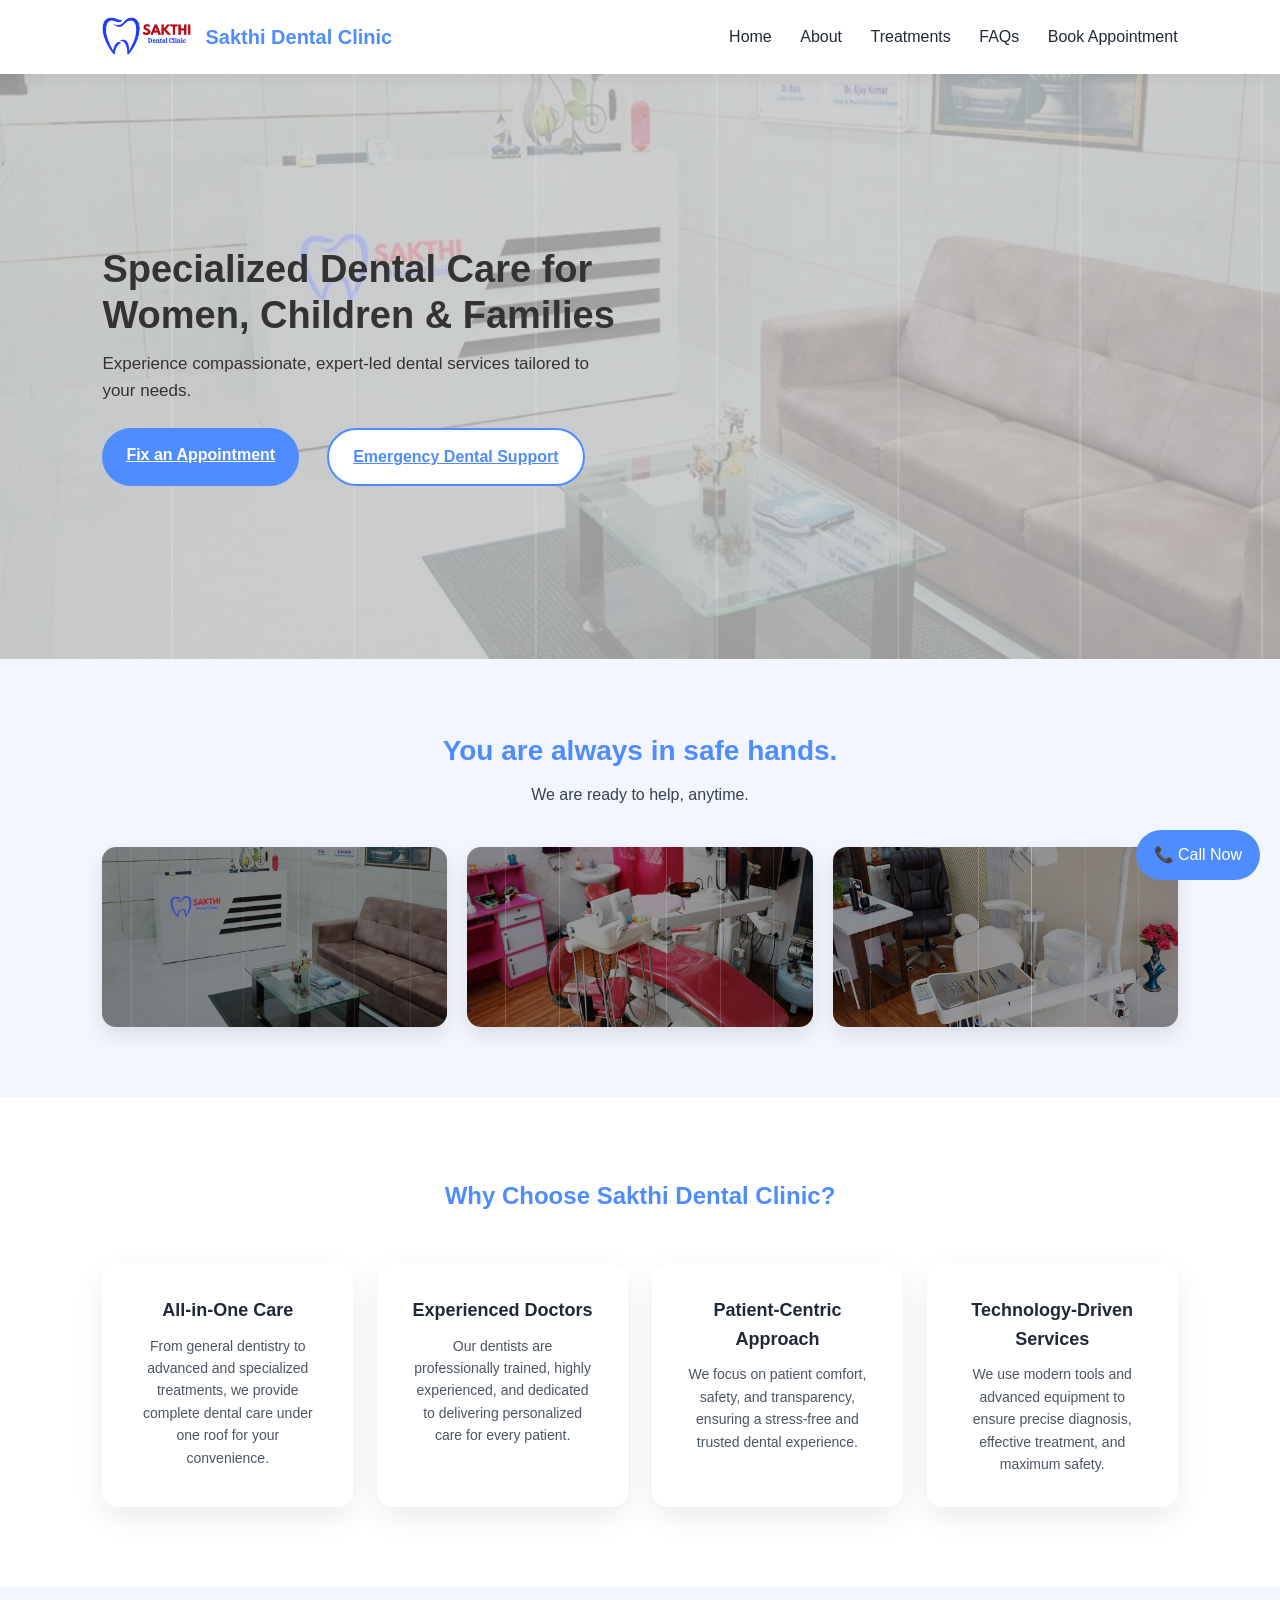
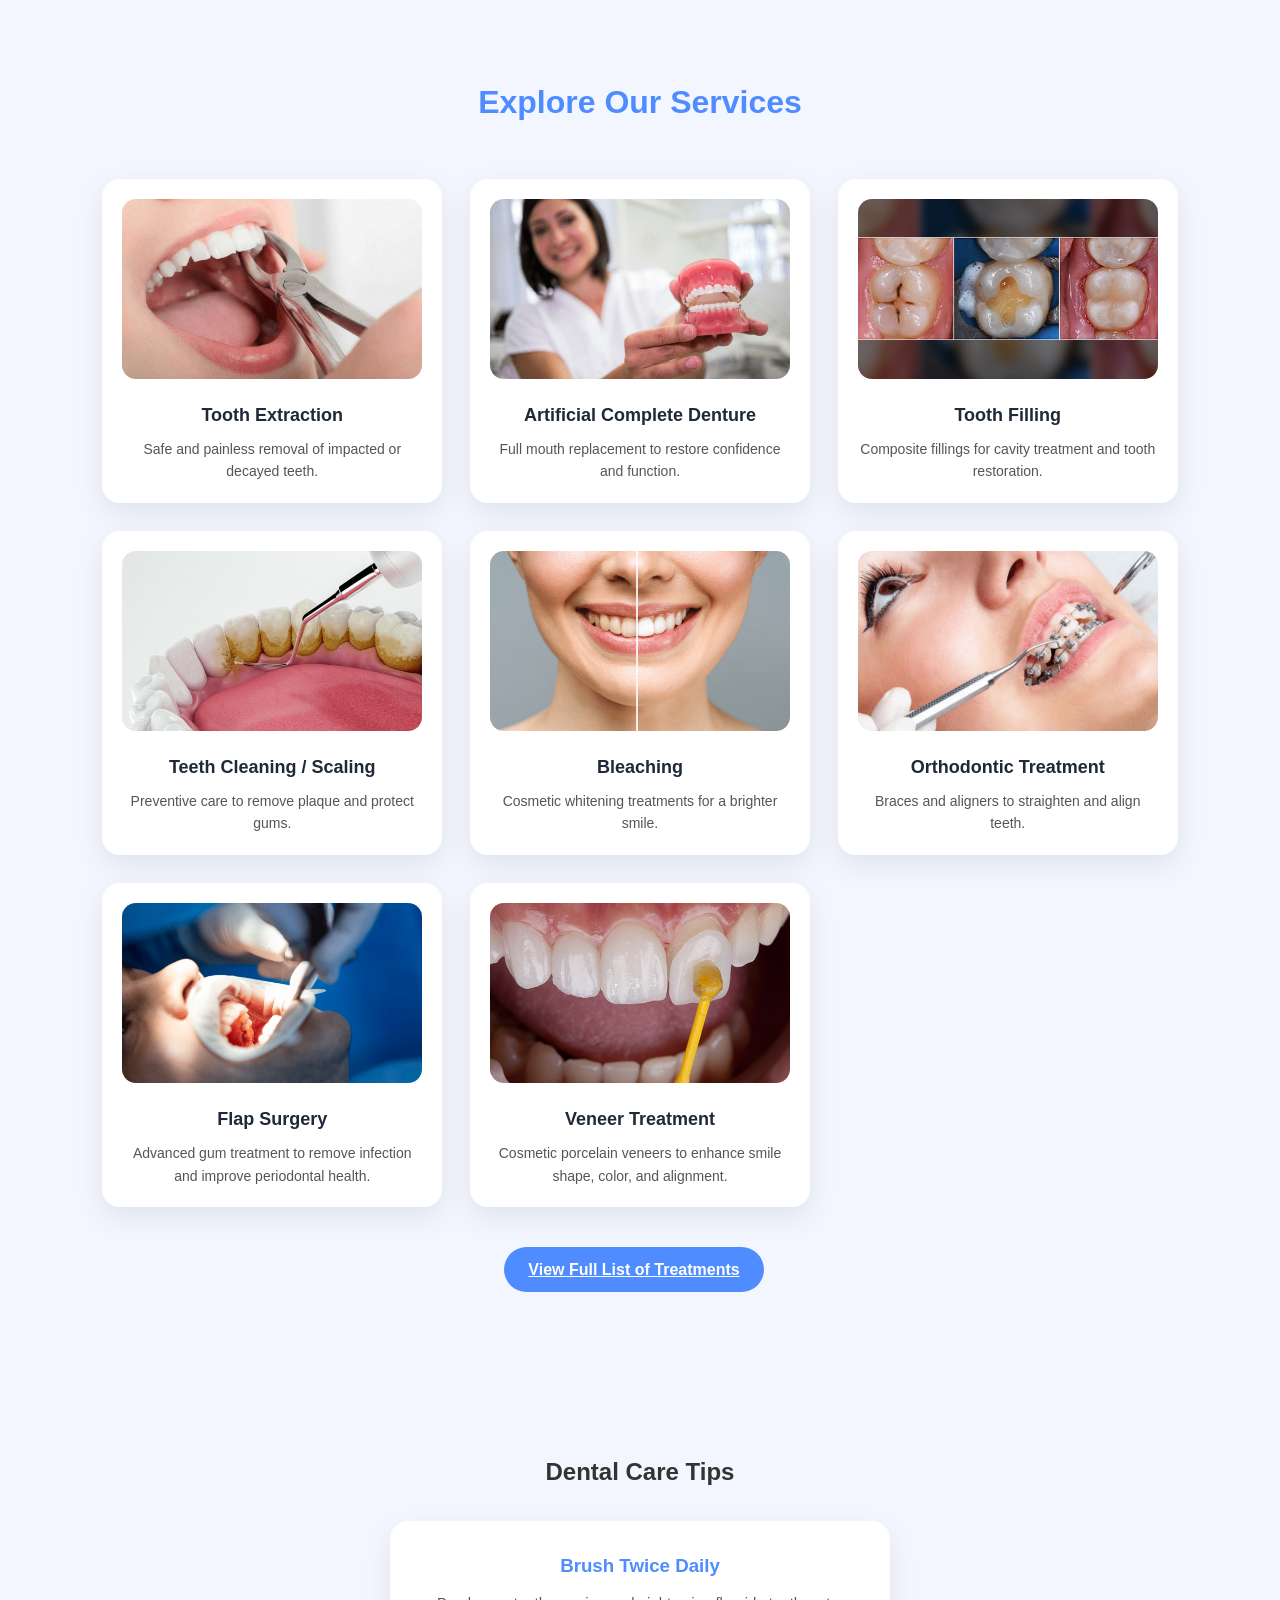
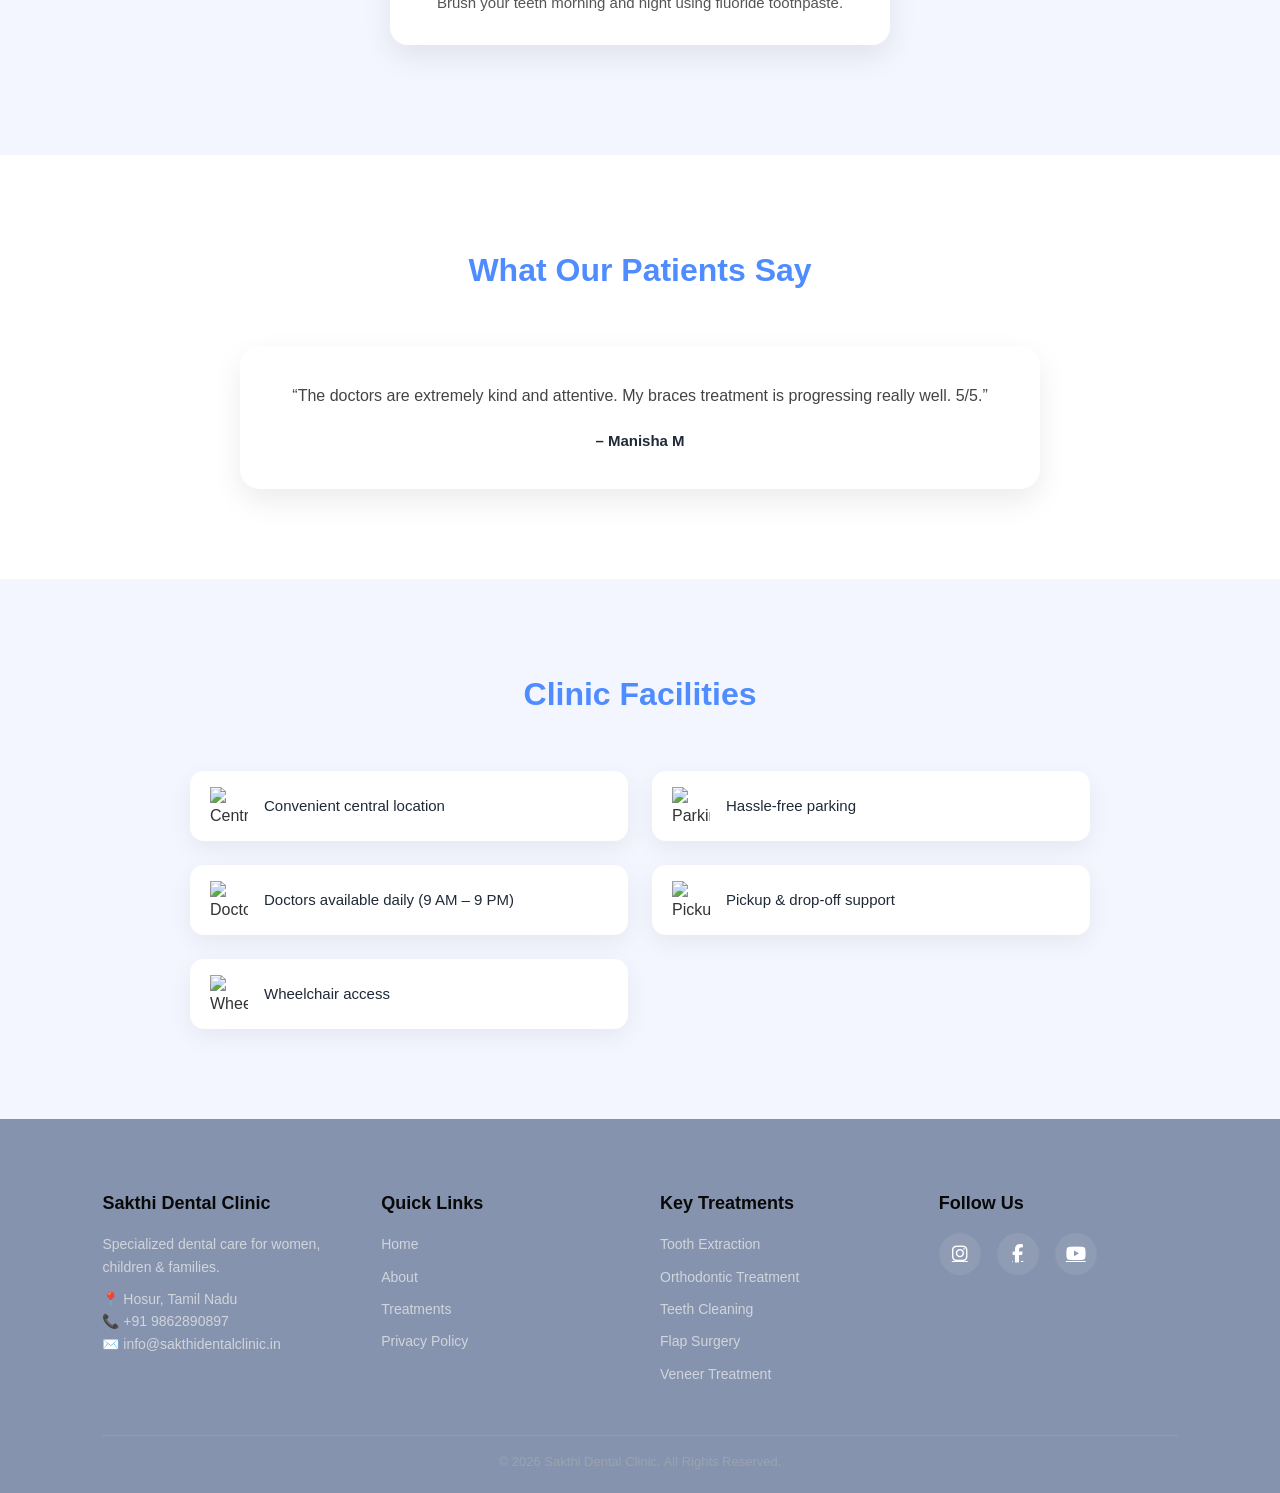
==== index.html @ 4124b7f7 "Initial commit" ====
<!DOCTYPE html>
<html lang="en">
<head>
  <meta charset="UTF-8">
  <title>Sakthi Dental Clinic | Hosur</title>
  <meta name="viewport" content="width=device-width, initial-scale=1.0">
  <link rel="stylesheet" href="css/style.css">
  <link
  rel="stylesheet"
  href="https://cdnjs.cloudflare.com/ajax/libs/font-awesome/6.5.1/css/all.min.css"
/>
</head>
<body>

  <header class="header">
<a href="index.html" class="logo">
<img src="clinic/logo.png" alt="Sakthi Dental Clinic Logo">
<span>Sakthi Dental Clinic</span>
</a>
<nav class="nav">
<a href="index.html">Home</a>
<a href="about.html">About</a>
<a href="treatments.html">Treatments</a>
<a href="faq.html">FAQs</a>
<a href="contact.html" class="nav-btn">Book Appointment</a>
</nav>
</header>

<!-- Hero Section -->
<section class="hero">
  <div class="hero-content">
    <h1>Specialized Dental Care for Women, Children & Families</h1>
    <p>Experience compassionate, expert-led dental services tailored to your needs.</p>
    <div class="hero-buttons">
  <!-- Fix Appointment -->
  <a href="contact.html" class="btn-primary">
    Fix an Appointment
  </a>

  <!-- Emergency Support -->
  <a href="tel:+919862890897" class="btn-secondary">
    Emergency Dental Support
  </a>
</div>
  </div>
</section>

<!-- Assurance Banner -->
<section class="assurance">
  <div class="assurance-content">
    <h2>You are always in safe hands.</h2>
    <p>We are ready to help, anytime.</p>
  </div>

  <div class="assurance-banners">
    <img src="hero/hero-bg.jpg" alt="A warm and welcoming first impression">
    <img src="clinic/clinic-1.jpg" alt="Advanced technology for safe and effective care">
    <img src="clinic/clinic-2.jpg" alt="Personalized care in a modern clinical environment">
  </div>
</section>

<!-- Why Choose Us -->
<section class="why-us">
  <h2>Why Choose Sakthi Dental Clinic?</h2>

  <div class="why-grid">

    <div class="card">
      <h3>All-in-One Care</h3>
      <p>
        From general dentistry to advanced and specialized treatments,
        we provide complete dental care under one roof for your convenience.
      </p>
    </div>

    <div class="card">
      <h3>Experienced Doctors</h3>
      <p>
        Our dentists are professionally trained, highly experienced,
        and dedicated to delivering personalized care for every patient.
      </p>
    </div>

    <div class="card">
      <h3>Patient-Centric Approach</h3>
      <p>
        We focus on patient comfort, safety, and transparency,
        ensuring a stress-free and trusted dental experience.
      </p>
    </div>

    <div class="card">
      <h3>Technology-Driven Services</h3>
      <p>
        We use modern tools and advanced equipment to ensure
        precise diagnosis, effective treatment, and maximum safety.
      </p>
    </div>

  </div>
</section>

<!-- Core Treatments -->
<section class="core-treatments">
  <h2 class="section-title">Explore Our Services</h2>

  <div class="treatment-grid">

    <div class="treatment-card">
      <img src="treatments/Teeth Extraction.png" alt="Tooth Extraction">
      <h4>Tooth Extraction</h4>
      <p>Safe and painless removal of impacted or decayed teeth.</p>
    </div>

    <div class="treatment-card">
      <img src="treatments/Artificial Complete Denture.png" alt="Artificial Complete Denture">
      <h4>Artificial Complete Denture</h4>
      <p>Full mouth replacement to restore confidence and function.</p>
    </div>

    <div class="treatment-card">
      <img src="treatments/Tooth-Filling.jpg" alt="Tooth Filling">
      <h4>Tooth Filling</h4>
      <p>Composite fillings for cavity treatment and tooth restoration.</p>
    </div>

    <div class="treatment-card">
      <img src="treatments/Teeth Cleaning.png" alt="Teeth Cleaning">
      <h4>Teeth Cleaning / Scaling</h4>
      <p>Preventive care to remove plaque and protect gums.</p>
    </div>

    <div class="treatment-card">
      <img src="treatments/Bleaching.png" alt="Bleaching">
      <h4>Bleaching</h4>
      <p>Cosmetic whitening treatments for a brighter smile.</p>
    </div>

    <div class="treatment-card">
      <img src="treatments/Orthodonic-Treatment.png" alt="Orthodontic Treatment">
      <h4>Orthodontic Treatment</h4>
      <p>Braces and aligners to straighten and align teeth.</p>
    </div>
<div class="treatment-card">
  <img src="treatments/Flap-surgery.png" alt="Flap Surgery">
  <h4>Flap Surgery</h4>
  <p>Advanced gum treatment to remove infection and improve periodontal health.</p>
</div>

<div class="treatment-card">
  <img src="treatments/Veneer Treatment.jpg" alt="Veneer Treatment">
  <h4>Veneer Treatment</h4>
  <p>Cosmetic porcelain veneers to enhance smile shape, color, and alignment.</p>
</div>
  </div>

  <div class="treatment-cta">
    <a href="treatments.html" class="btn-primary">
      View Full List of Treatments
    </a>
  </div>
</section>

    <section class="dental-tips">
  <h2>Dental Care Tips</h2>
  <div id="tips-container">
  </div>
</section>

<!-- Testimonials -->
<section class="testimonials">
  <h2 class="section-title">What Our Patients Say</h2>

  <div class="testimonial-slider">

    <div class="testimonial-card active">
      <p class="testimonial-text">
        “The doctors are extremely kind and attentive. My braces treatment is progressing
        really well. 5/5.”
      </p>
      <h4 class="testimonial-name">– Manisha M</h4>
    </div>

    <div class="testimonial-card">
      <p class="testimonial-text">
        “I got my teeth cleaned and whitened here, and the results were amazing.
        The staff is so humble and professional. I’ve recommended Sakthi Dental Clinic
        to my entire family.”
      </p>
      <h4 class="testimonial-name">– Mr. Arun Kumar</h4>
    </div>

    <div class="testimonial-card">
      <p class="testimonial-text">
        “Their attention to detail is outstanding. My daughter needed braces and the entire
        process from consultation to regular follow ups has been so smooth.
        Really grateful for their care.”
      </p>
      <h4 class="testimonial-name">– Mrs. Revathi S</h4>
    </div>

  </div>
</section>

    

<!-- Facilities -->
<section class="facilities">
  <h2 class="section-title">Clinic Facilities</h2>

  <div class="facilities-list">

    <div class="facility-item">
      <img src="icons/icon-city-center.png" alt="Central Location">
      <span>Convenient central location</span>
    </div>

    <div class="facility-item">
      <img src="icons/icon-parking.png" alt="Parking Facility">
      <span>Hassle-free parking</span>
    </div>

    <div class="facility-item">
      <img src="icons/icon-doctors.png" alt="Doctors Available">
      <span>Doctors available daily (9 AM – 9 PM)</span>
    </div>

    <div class="facility-item">
      <img src="icons/icon-pickup.png" alt="Pickup and Drop">
      <span>Pickup & drop-off support</span>
    </div>

    <div class="facility-item">
      <img src="icons/icon-wheel-chair.png" alt="Wheelchair Access">
      <span>Wheelchair access</span>
    </div>

  </div>
</section>



<a href="tel:9862890897" class="call-float">📞 Call Now</a>

<footer class="footer">
  <div class="footer-container">

    <!-- Clinic Info -->
    <div class="footer-box">
      <h3>Sakthi Dental Clinic</h3>
      <p>
        Specialized dental care for women, children & families.
      </p>
      <p class="footer-contact">
        📍 Hosur, Tamil Nadu<br>
        📞 +91 9862890897<br>
        ✉️ info@sakthidentalclinic.in
      </p>
    </div>

    <!-- Quick Links -->
    <div class="footer-box">
      <h3>Quick Links</h3>
      <ul class="footer-links">
        <li><a href="index.html">Home</a></li>
        <li><a href="about.html">About</a></li>
        <li><a href="treatments.html">Treatments</a></li>
        <li><a href="privacy.html">Privacy Policy</a></li>
      </ul>
    </div>

    <!-- Key Treatments -->
    <div class="footer-box">
      <h3>Key Treatments</h3>
      <ul class="footer-links">
        <li>Tooth Extraction</li>
        <li>Orthodontic Treatment</li>
        <li>Teeth Cleaning</li>
        <li>Flap Surgery</li>
        <li>Veneer Treatment</li>
      </ul>
    </div>

    <!-- Social Media -->
    <div class="footer-box">
  <h3>Follow Us</h3>
  <div class="social-icons">
    <a href="#" aria-label="Instagram">
      <i class="fab fa-instagram"></i>
    </a>
    <a href="#" aria-label="Facebook">
      <i class="fab fa-facebook-f"></i>
    </a>
    <a href="#" aria-label="YouTube">
      <i class="fab fa-youtube"></i>
    </a>
  </div>
</div>
    </div>

  <div class="footer-bottom">
    © 2026 Sakthi Dental Clinic. All Rights Reserved.
  </div>
</footer>
  <script src="js/main.js"></script>
</body>
</html>
---- css/style.css ----
/* ==================== */
/* RESET & BASE */
/* ==================== */
* {
  margin: 0;
  padding: 0;
  box-sizing: border-box;
}

html {
  scroll-behavior: smooth;
}

body {
  font-family: "Poppins", sans-serif;
  color: #333;
  background-color: #ffffff;
  line-height: 1.6;
}

/* ==================== */
/* VARIABLES */
/* ==================== */
:root {
  --primary: #4f8cff;
  --secondary: #f3f6ff;
  --accent: #ff8fab;
  --dark: #1f2937;
  --light: #ffffff;
}

/* ==================== */
/* HEADER */
/* ==================== */
.header {
  position: sticky;
  top: 0;
  background: var(--light);
  padding: 16px 8%;
  display: flex;
  justify-content: space-between;
  align-items: center;
  box-shadow: 0 4px 12px rgba(0,0,0,0.05);
  z-index: 1000;
}

/* Logo */
.logo {
  display: flex;
  align-items: center;
  gap: 10px;
  font-size: 20px;
  font-weight: 600;
  color: var(--primary);
  text-decoration: none;
}

.logo img {
  height: 42px;
  width: auto;
  object-fit: contain;
}

/* Navigation */
.nav a {
  margin-left: 24px;
  text-decoration: none;
  color: var(--dark);
  font-weight: 500;
  position: relative;
}

.nav a::after {
  content: "";
  position: absolute;
  left: 0;
  bottom: -6px;
  width: 0;
  height: 2px;
  background: var(--primary);
  transition: width 0.3s ease;
}

.nav a:hover::after {
  width: 100%;
}

/* ==================== */
/* HERO */
/* ==================== */
.hero {
  min-height: 65vh;
  display: flex;
  align-items: center;
  padding: 60px 8%;
  background:
    linear-gradient(
      rgba(255, 255, 255, 0.6),
      rgba(255, 255, 255, 0.6)
    ),
    url("../hero/hero-bg.jpg") center / cover no-repeat;
}
.hero-content {
  max-width: 520px;
}

.hero h1 {
  font-size: 38px;
  line-height: 1.2;
  margin-bottom: 12px;
}

.hero p {
  font-size: 17px;
  margin-bottom: 24px;
}
@media (max-width: 768px) {
  .hero {
    min-height: 55vh;
    padding: 40px 6%;
    background-position: center;
  }
}

/* ==================== */
/* BUTTONS */
/* ==================== */
.btn-primary,
.btn-secondary {
  padding: 14px 24px;
  border-radius: 30px;
  border: none;
  cursor: pointer;
  font-weight: 600;
  transition: transform 0.3s ease, box-shadow 0.3s ease;
}

.btn-primary {
  background: var(--primary);
  color: #fff;
  margin-right: 12px;
}

.btn-secondary {
  background: var(--light);
  color: var(--primary);
  border: 2px solid var(--primary);
}

.btn-primary:hover,
.btn-secondary:hover {
  transform: translateY(-4px);
  box-shadow: 0 12px 24px rgba(0,0,0,0.15);
}
/* ==================== */
/* ASSURANCE SECTION */
/* ==================== */
.assurance {
  padding: 70px 8%;
  background: var(--secondary);
}

.assurance-content {
  text-align: center;
  margin-bottom: 40px;
}

.assurance-content h2 {
  font-size: 28px;
  color: var(--primary);
  margin-bottom: 8px;
}

.assurance-content p {
  font-size: 16px;
  color: #374151;
}

/* Banner Images */
.assurance-banners {
  display: grid;
  grid-template-columns: repeat(3, 1fr);
  gap: 20px;
}

.assurance-banners img {
  width: 100%;
  height: 180px;              /* proper uniform size */
  object-fit: cover;
  border-radius: 14px;
  box-shadow: 0 8px 20px rgba(0,0,0,0.1);
  transition: transform 0.3s ease;
}

.assurance-banners img:hover {
  transform: translateY(-6px);
}
@media (max-width: 768px) {
  .assurance-banners {
    grid-template-columns: 1fr;
  }

  .assurance-banners img {
    height: 200px;
  }
}
/* Banner item wrapper */
.banner-item {
  position: relative;
}
/* ==================== */
/* WHY US */
/* ==================== */
.why-us {
  padding: 80px 8%;
}
.why-us h2 {
  text-align: center;
  margin-bottom: 48px;
  color: var(--primary); /* blue heading */
}

.why-grid {
  display: grid;
  grid-template-columns: repeat(auto-fit, minmax(220px, 1fr));
  gap: 24px;
}

.card {
  background: #fff;
  padding: 32px;
  border-radius: 16px;
  text-align: center;
  box-shadow: 0 10px 30px rgba(0,0,0,0.08);
  transition: transform 0.3s ease;
}

.card:hover {
  transform: translateY(-6px);
}

.card img {
  width: 60px;
  margin-bottom: 16px;
}
.card h3 {
  font-size: 18px;
  margin-bottom: 10px;
  color: #1f2937;
}

.card p {
  font-size: 14px;
  color: #4b5563;
  line-height: 1.6;
}

/* ==================== */
/* TREATMENTS */
/* ==================== */
.core-treatments {
  padding: 90px 8%;
  background: var(--secondary);
}

.core-treatments .section-title {
  text-align: center;
  font-size: 32px;
  color: var(--primary);
  margin-bottom: 50px;
}

/* Grid */
.treatment-grid {
  display: grid;
  grid-template-columns: repeat(auto-fit, minmax(260px, 1fr));
  gap: 28px;
  margin-bottom: 50px;
}

/* Card */
.treatment-card {
  background: #ffffff;
  padding: 22px;
  border-radius: 18px;
  text-align: center;
  box-shadow: 0 10px 30px rgba(0,0,0,0.08);
  transition: transform 0.4s ease, box-shadow 0.4s ease;
}
.treatment-card {
  opacity: 1 !important;
}
.treatment-card:hover {
  transform: translateY(-8px);
  box-shadow: 0 18px 40px rgba(79,140,255,0.2);
}

/* Image */
.treatment-card img {
  width: 100%;
  height: 170px;
  object-fit: cover;
  border-radius: 14px;
  margin-bottom: 16px;
  transition: transform 0.4s ease;
}

.treatment-card:hover img {
  transform: scale(1.05);
}

/* Title */
.treatment-card h4 {
  font-weight: 600;
  font-size: 18px;
  margin-bottom: 8px;
  color: var(--dark);
}

/* Description */
.treatment-card p {
  font-size: 14px;
  color: #555;
  line-height: 1.6;
}

/* CTA */
.treatment-cta {
  text-align: center;
}

/* Responsive */
@media (max-width: 768px) {
  .core-treatments {
    padding: 70px 6%;
  }

  .treatment-card img {
    height: 150px;
  }
}
/* ==================== */
/* TESTIMONIALS */
/* ==================== */
.testimonials {
  padding: 90px 8%;
  background: #ffffff;
  text-align: center;
}

.testimonials .section-title {
  font-size: 32px;
  color: var(--primary);
  margin-bottom: 50px;
}

.testimonial-slider {
  max-width: 800px;
  margin: auto;
  position: relative;
}

.testimonial-card {
  background: #ffffff;
  padding: 36px;
  border-radius: 20px;
  box-shadow: 0 12px 30px rgba(0,0,0,0.08);
  display: none;
  animation: fadeTestimonial 0.8s ease;
}

.testimonial-card.active {
  display: block;
}

.testimonial-text {
  font-size: 16px;
  line-height: 1.7;
  color: #444;
  margin-bottom: 20px;
}

.testimonial-name {
  font-size: 15px;
  font-weight: 600;
  color: var(--dark);
}

/* Animation */
@keyframes fadeTestimonial {
  from {
    opacity: 0;
    transform: translateY(20px);
  }
  to {
    opacity: 1;
    transform: translateY(0);
  }
}

/* Mobile */
@media (max-width: 768px) {
  .testimonial-card {
    padding: 28px;
  }

  .testimonial-text {
    font-size: 15px;
  }
}
/* ==================== */
/* FACILITIES */
/* ==================== */
.facilities {
  padding: 90px 8%;
  background: var(--secondary);
}

.facilities .section-title {
  text-align: center;
  font-size: 32px;
  color: var(--primary);
  margin-bottom: 50px;
}
/* ==================== */
/* FACILITIES – 2 COLUMN */
/* ==================== */
.facilities-list {
  max-width: 900px;
  margin: auto;
  display: grid;
  grid-template-columns: repeat(2, 1fr);
  gap: 24px;
}

.facility-item {
  display: flex;
  align-items: center;
  gap: 16px;
  background: #ffffff;
  padding: 16px 20px;
  border-radius: 14px;
  box-shadow: 0 8px 24px rgba(0,0,0,0.06);
  transition: transform 0.3s ease, box-shadow 0.3s ease;
}

.facility-item:hover {
  transform: translateY(-4px);
  box-shadow: 0 14px 30px rgba(79,140,255,0.18);
}

.facility-item img {
  width: 38px;
  height: 38px;
  object-fit: contain;
}

.facility-item span {
  font-size: 15px;
  color: var(--dark);
  font-weight: 500;
}

/* Responsive */
@media (max-width: 768px) {
  .facilities-list {
    grid-template-columns: 1fr;
  }
}

/* ==================== */
/* FOOTER */
/* ==================== */
/* ==================== */
/* FOOTER (LIGHTER) */
/* ==================== */
.footer {
  background: #8593ae; /* lighter than before, still premium */
  color: #ffffff;
  padding: 70px 8% 20px;
}

.footer-container {
  display: grid;
  grid-template-columns: repeat(auto-fit, minmax(220px, 1fr));
  gap: 40px;
}

.footer-box h3 {
  font-size: 18px;
  margin-bottom: 16px;
  color: #090909;
}

.footer-box p {
  font-size: 14px;
  line-height: 1.6;
  color: #d1d5db;
}

.footer-contact {
  margin-top: 10px;
}

.footer-links {
  list-style: none;
}

.footer-links li {
  margin-bottom: 10px;
  font-size: 14px;
  color: #d1d5db;
}

.footer-links a {
  text-decoration: none;
  color: #d1d5db;
  transition: color 0.3s ease;
}

.footer-links a:hover {
  color: var(--primary);
}

/* Social Icons */
.social-icons {
  display: flex;
  gap: 16px;
  margin-top: 10px;
}

.social-icons a {
  width: 42px;
  height: 42px;
  background: rgba(255,255,255,0.08);
  display: flex;
  align-items: center;
  justify-content: center;
  border-radius: 50%;
  color: #ffffff;
  font-size: 18px;
  transition: all 0.3s ease;
}

.social-icons a:hover {
  background: var(--primary);
  transform: translateY(-4px);
}

.footer-bottom {
  text-align: center;
  margin-top: 40px;
  border-top: 1px solid rgba(255,255,255,0.1);
  padding-top: 16px;
  font-size: 13px;
  color: #9ca3af;
}

/* Responsive */
@media (max-width: 768px) {
  .footer {
    padding: 60px 6% 20px;
  }
}

/* ==================== */
/* FLOATING CALL */
/* ==================== */
.call-float {
  position: fixed;
  bottom: 20px;
  right: 20px;
  background: var(--primary);
  color: #fff;
  padding: 12px 18px;
  border-radius: 30px;
  text-decoration: none;
}

/* ==================== */
/* RESPONSIVE */
/* ==================== */
@media (max-width: 768px) {
  .nav {
    display: none;
  }

  .hero {
    min-height: 55vh;
    padding: 40px 6%;
  }

  .hero h1 {
    font-size: 28px;
  }

  .logo span {
    font-size: 16px;
  }

  .logo img {
    height: 34px;
  }
}/* ========================= */
/* ABOUT PAGE */
/* ========================= */

.about-page {
  padding: 90px 8%;
  background: linear-gradient(180deg, #f5f9ff 0%, #ffffff 100%);
}

/* ---------- Back Button ---------- */
.about-page .back-btn-wrapper {
  margin-bottom: 30px;
}

.about-page .back-btn {
  display: inline-block;
  padding: 8px 20px;
  border-radius: 20px;
  border: 2px solid var(--primary);
  color: var(--primary);
  font-size: 14px;
  font-weight: 500;
  text-decoration: none;
  transition: all 0.3s ease;
}

.about-page .back-btn:hover {
  background: var(--primary);
  color: #fff;
}

/* ---------- Header ---------- */
.about-header {
  text-align: center;
  margin-bottom: 50px;
}

.about-header h1 {
  font-size: 38px;
  color: var(--dark);
  margin-bottom: 6px;
}

.about-header .subtitle {
  font-size: 18px;
  color: var(--primary);
  font-weight: 500;
}

/* ---------- Main Content ---------- */
.about-content {
  max-width: 900px;
  margin: auto;
  font-size: 16px;
  color: #374151;
}

.about-content p {
  margin-bottom: 18px;
  line-height: 1.8;
}

.about-content strong {
  color: var(--primary);
}

/* ========================= */
/* VISION & MISSION */
/* ========================= */

.vision-mission {
  margin: 70px auto;
  max-width: 1000px;
  display: grid;
  grid-template-columns: repeat(auto-fit, minmax(320px, 1fr));
  gap: 30px;
}

.vm-card {
  background: #ffffff;
  padding: 32px;
  border-radius: 18px;
  box-shadow: 0 12px 30px rgba(0,0,0,0.08);
  position: relative;
  overflow: hidden;
}

.vm-card::before {
  content: "";
  position: absolute;
  left: 0;
  top: 0;
  width: 6px;
  height: 100%;
  background: var(--primary);
}

.vm-card h2 {
  color: var(--primary);
  margin-bottom: 12px;
  font-size: 22px;
}

.vm-card p {
  font-size: 15px;
  color: #4b5563;
  line-height: 1.7;
}

/* ========================= */
/* TEAM SECTION */
/* ========================= */

.team-section {
  margin-top: 60px;
}

.team-section h2 {
  text-align: center;
  font-size: 30px;
  margin-bottom: 30px;
  color: var(--dark);
}

.doctor-list {
  max-width: 720px;
  margin: auto;
  list-style: none;
  padding: 0;
}

.doctor-list li {
  background: #ffffff;
  padding: 14px 22px;
  margin-bottom: 12px;
  border-radius: 14px;
  box-shadow: 0 6px 18px rgba(0,0,0,0.06);
  display: flex;
  align-items: center;
  gap: 12px;
  font-size: 15px;
  color: #374151;
}

.doctor-list li::before {
  content: "✔";
  color: var(--primary);
  font-weight: bold;
}

/* ========================= */
/* RESPONSIVE */
/* ========================= */

@media (max-width: 768px) {
  .about-page {
    padding: 60px 6%;
  }

  .about-header h1 {
    font-size: 28px;
  }

  .about-header .subtitle {
    font-size: 16px;
  }
}
/* ==================== */
/* TREATMENTS PAGE */
/* ==================== */

.treatments-page {
  padding: 80px 8%;
  background: var(--secondary);
}

.page-header {
  text-align: center;
  margin-bottom: 60px;
}

.page-header h1 {
  font-size: 36px;
  color: var(--dark);
}

.page-header p {
  font-size: 16px;
  color: #555;
  margin-top: 8px;
}

.treatments-grid {
  display: grid;
  grid-template-columns: repeat(auto-fit, minmax(280px, 1fr));
  gap: 30px;
}

.treatment-card {
  background: #fff;
  padding: 20px;
  border-radius: 18px;
  box-shadow: 0 10px 30px rgba(0,0,0,0.08);
  text-align: center;
  opacity: 0;
  transform: translateY(40px);
  transition: all 0.6s ease;
}

.treatment-card.show {
  opacity: 1;
  transform: translateY(0);
}

.treatment-card img {
  width: 100%;
  height: 180px;
  object-fit: cover;
  border-radius: 14px;
  margin-bottom: 15px;
}

.treatment-card h3 {
  font-size: 18px;
  margin-bottom: 8px;
  color: var(--dark);
}

.treatment-card p {
  font-size: 14px;
  color: #555;
  line-height: 1.6;
}

/* Back Button */
.back-btn {
  display: inline-block;
  margin: 50px auto 0;
  text-align: center;
  padding: 12px 26px;
  border-radius: 30px;
  background: var(--primary);
  color: #fff;
  text-decoration: none;
  font-weight: 600;
}

/* FAQ PAGE */
.faq-section {
  padding: 80px 8%;
  background: #f3f6ff;
}

.faq-section h1 {
  text-align: center;
  color: #1f2937;
  margin-bottom: 10px;
}

.faq-subtitle {
  text-align: center;
  color: #555;
  margin-bottom: 40px;
}

.faq-container {
  max-width: 900px;
  margin: auto;
}

.faq-item {
  background: #fff;
  border-radius: 12px;
  margin-bottom: 16px;
  box-shadow: 0 6px 20px rgba(0,0,0,0.08);
  overflow: hidden;
}

.faq-question {
  width: 100%;
  background: none;
  border: none;
  padding: 18px 22px;
  font-size: 16px;
  font-weight: 600;
  text-align: left;
  cursor: pointer;
  color: #1f2937;
  position: relative;
}

.faq-question::after {
  content: "+";
  position: absolute;
  right: 20px;
  font-size: 22px;
  color: #4f8cff;
}

.faq-question.active::after {
  content: "−";
}

.faq-answer {
  max-height: 0;
  overflow: hidden;
  transition: max-height 0.4s ease;
  padding: 0 22px;
}

.faq-answer p {
  padding: 10px 0 20px;
  color: #444;
  line-height: 1.6;
}

/* Back Button */
.page-nav {
  padding: 20px 8%;
}

.back-btn {
  text-decoration: none;
  color: #4f8cff;
  font-weight: 600;
}
/* CONTACT PAGE */
.contact-page {
  padding: 60px 8%;
  background: #f4f7fb;
}

.contact-page h1 {
  text-align: center;
  margin-bottom: 40px;
  color: #1e3a8a;
}

.contact-container {
  display: grid;
  grid-template-columns: 1fr 1fr;
  gap: 40px;
}

/* FORM */
.contact-form {
  background: #fff;
  padding: 30px;
  border-radius: 14px;
  box-shadow: 0 10px 30px rgba(0,0,0,0.08);
  display: flex;
  flex-direction: column;
  gap: 16px;
}

.contact-form input,
.contact-form textarea {
  padding: 12px;
  border-radius: 8px;
  border: 1px solid #ccc;
  font-size: 15px;
}

.contact-form textarea {
  min-height: 120px;
  resize: vertical;
}

.contact-form button {
  background: linear-gradient(135deg, #3b82f6, #ec4899);
  color: #fff;
  border: none;
  padding: 12px;
  border-radius: 30px;
  font-size: 16px;
  cursor: pointer;
}

.contact-form button:hover {
  opacity: 0.9;
}

.form-error {
  color: red;
  font-size: 14px;
}

/* CONTACT INFO */
.contact-info {
  background: #fff;
  padding: 30px;
  border-radius: 14px;
  box-shadow: 0 10px 30px rgba(0,0,0,0.08);
}

.contact-info h2 {
  margin-bottom: 20px;
  color: #1e3a8a;
}

.contact-info p {
  margin-bottom: 16px;
  font-size: 15px;
}

.contact-info i {
  color: #ec4899;
  margin-right: 10px;
}

/* RESPONSIVE */
@media (max-width: 768px) {
  .contact-container {
    grid-template-columns: 1fr;
  }
}



/* ==================== */
/* PRIVACY POLICY PAGE */
/* ==================== */

.privacy-page {
  padding: 80px 8%;
  max-width: 900px;
  margin: auto;
  color: #374151;
}

.privacy-page h1 {
  font-size: 36px;
  color: var(--dark);
  margin-bottom: 20px;
}

.privacy-page h2 {
  margin-top: 30px;
  margin-bottom: 10px;
  color: var(--primary);
  font-size: 22px;
}

.privacy-page p {
  font-size: 15px;
  line-height: 1.8;
  margin-bottom: 14px;
}

.privacy-page ul {
  margin-left: 20px;
  margin-bottom: 16px;
}

.privacy-page li {
  margin-bottom: 8px;
  font-size: 15px;
}

@media (max-width: 768px) {
  .privacy-page {
    padding: 60px 6%;
  }

  .privacy-page h1 {
    font-size: 28px;
  }
}

.hero-buttons {
  display: flex;
  gap: 16px;
  flex-wrap: wrap;
  margin-top: 20px;
}


.form-wrapper {
  background: #ffffff;
  padding: 30px;
  border-radius: 18px;
  box-shadow: 0 10px 30px rgba(0,0,0,0.08);
}

.form-title {
  text-align: center;
  margin-bottom: 20px;
  color: #4f8cff;
}

.google-form {
  width: 100%;
  height: 650px;
  border: none;
  border-radius: 10px;
}
/* Dental Tips Section */
.dental-tips {
  padding: 80px 8%;
  background: #f3f6ff;
  text-align: center;
}

.tip-card {
  background: #ffffff;
  padding: 30px;
  border-radius: 18px;
  box-shadow: 0 12px 30px rgba(0,0,0,0.08);
  max-width: 500px;
  margin: 30px auto;
  transition: transform 0.3s ease;
}

.tip-card:hover {
  transform: translateY(-5px);
}

.tip-card h3 {
  color: #4f8cff;
  margin-bottom: 10px;
}

.tip-card p {
  color: #555;
  font-size: 15px;
}
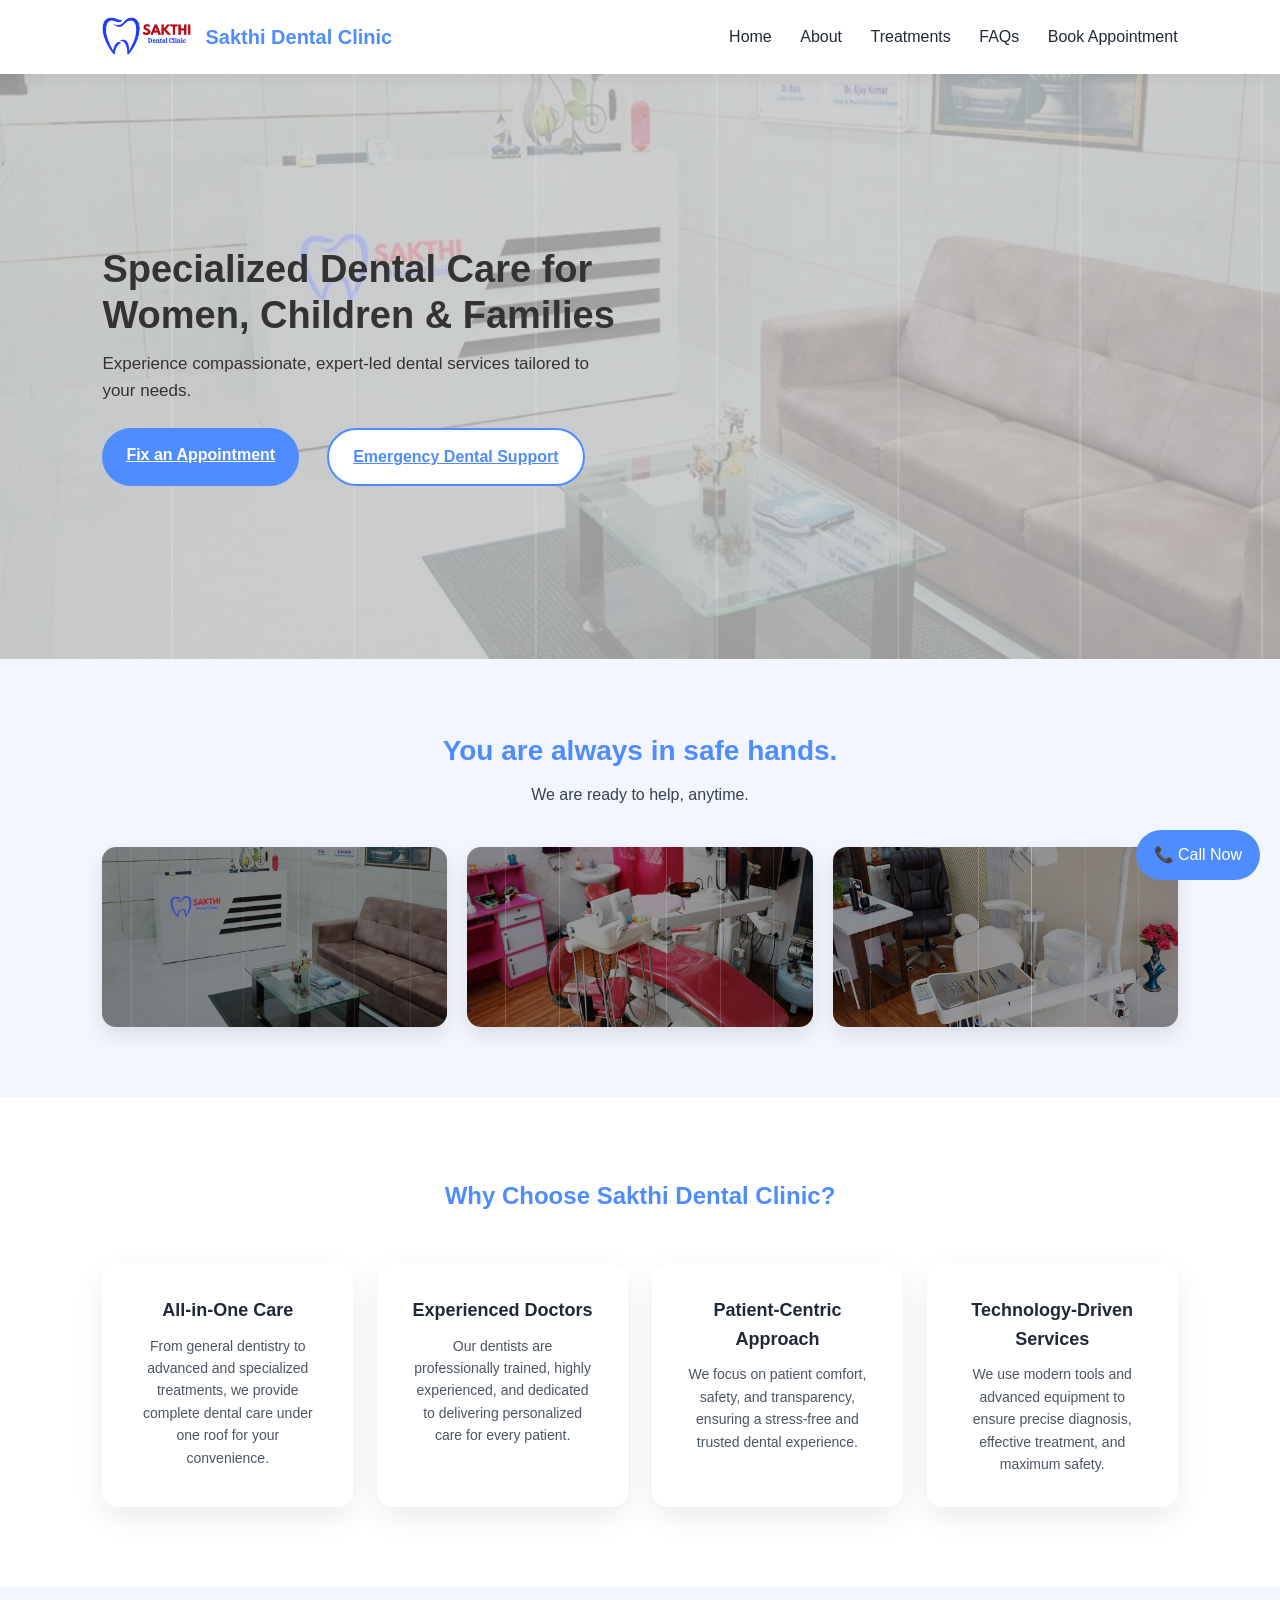
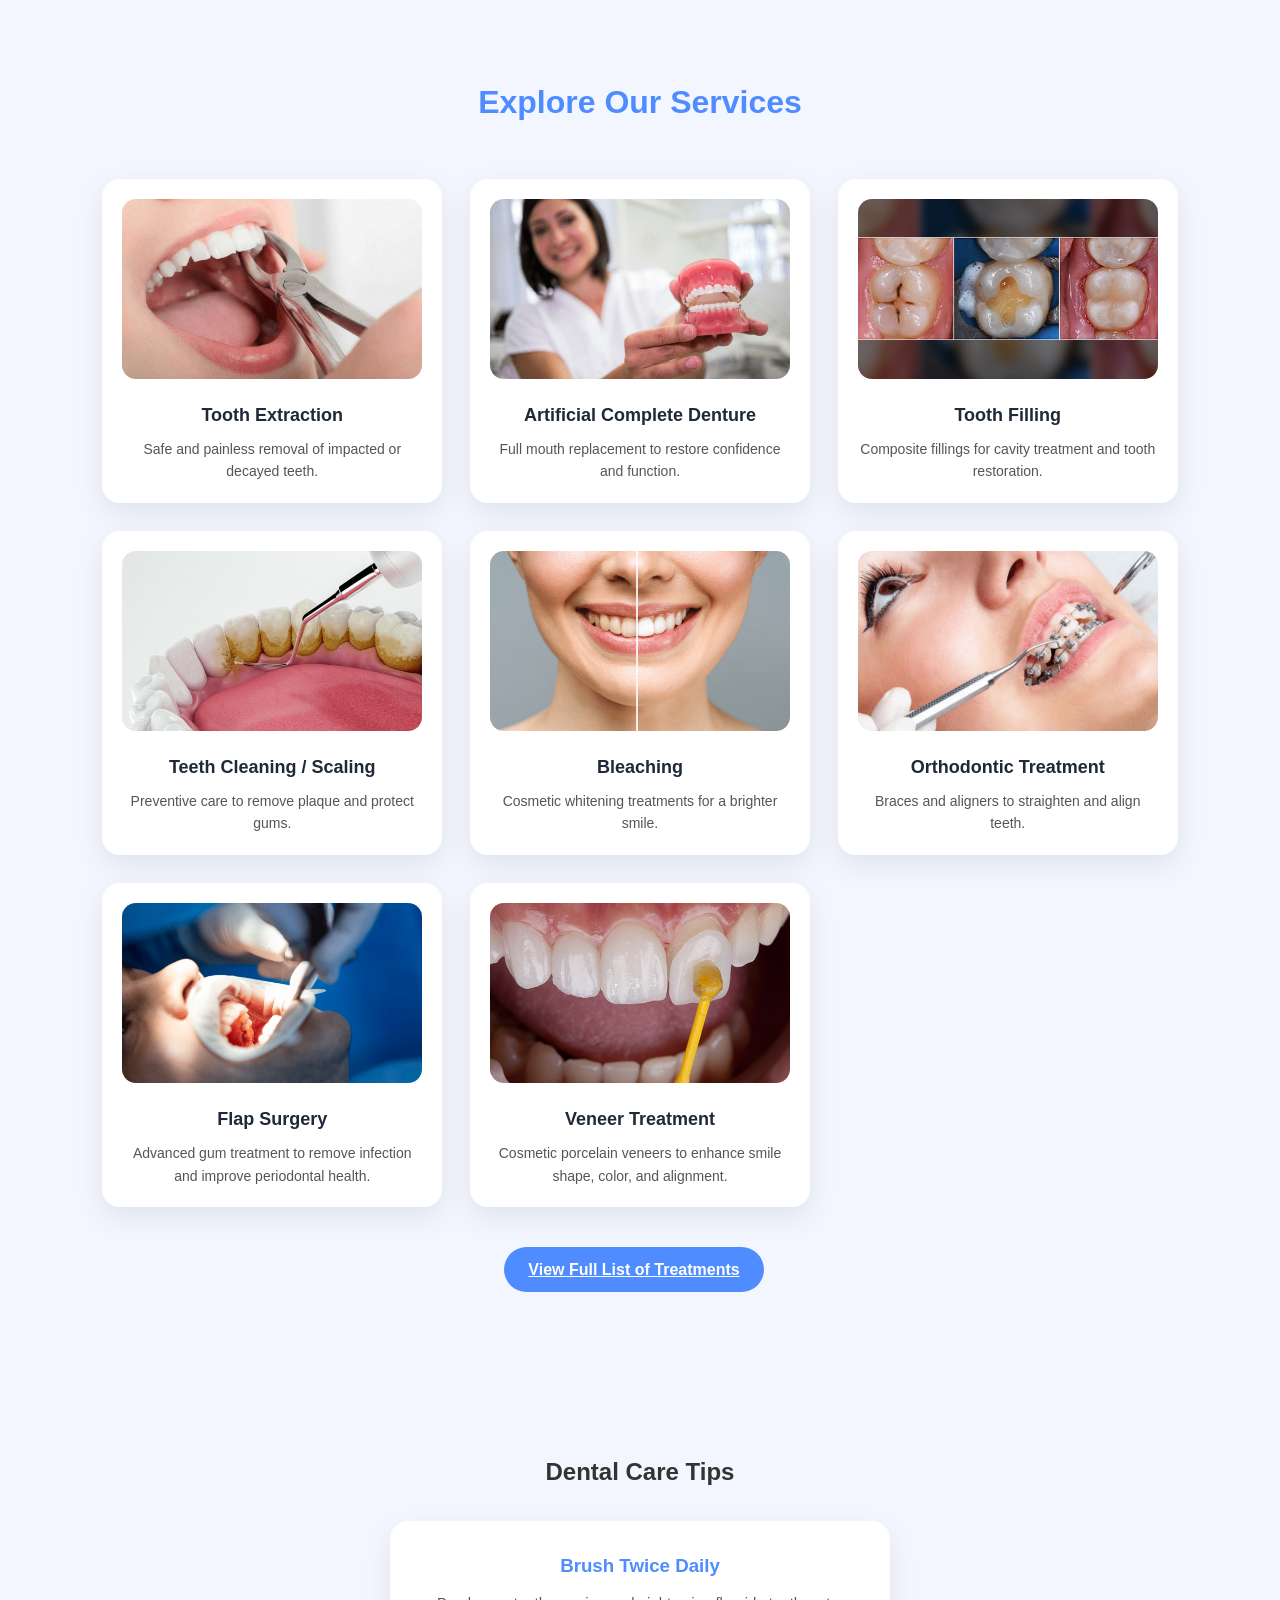
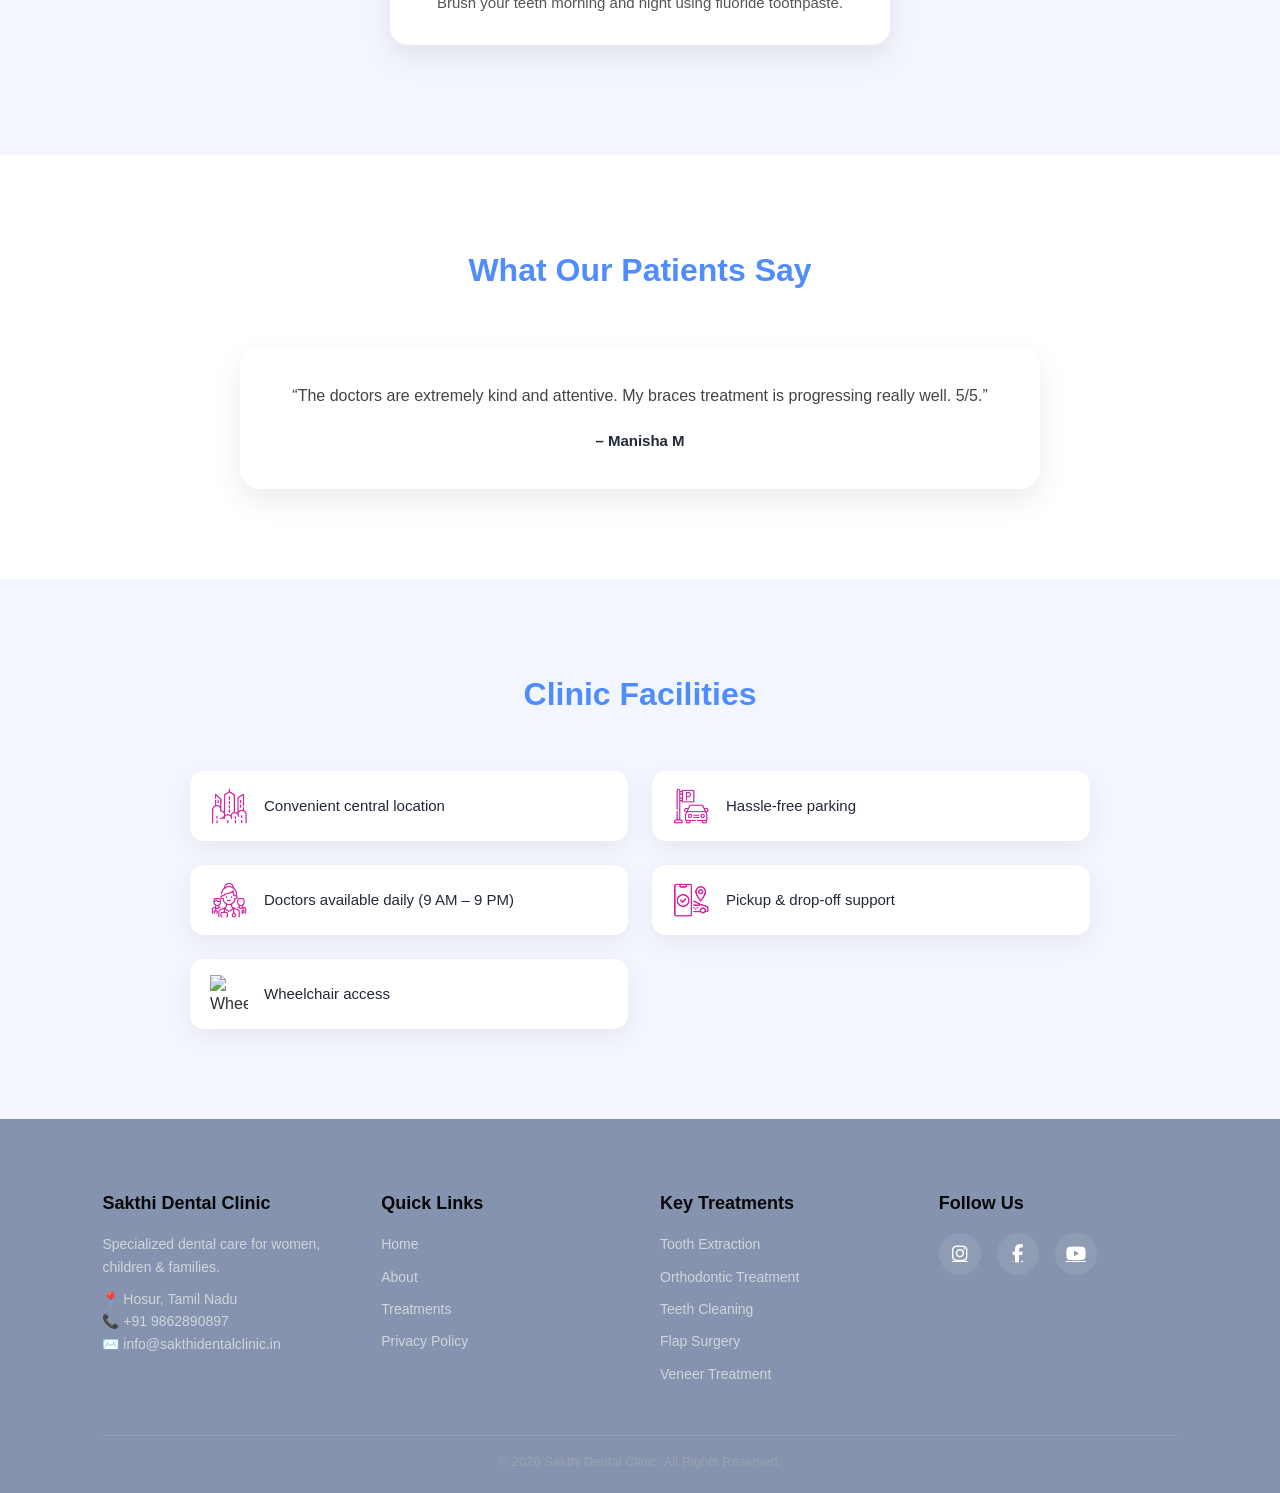
==== commit 112aea17: "Update index.html" ====
--- a/index.html
+++ b/index.html
@@ -211,27 +211,28 @@
   <div class="facilities-list">
 
     <div class="facility-item">
-      <img src="icons/icon-city-center.png" alt="Central Location">
+      <img src="icons/Icon-city-center.png" alt="Central Location">
       <span>Convenient central location</span>
     </div>
 
     <div class="facility-item">
-      <img src="icons/icon-parking.png" alt="Parking Facility">
+      <img src="icons/Icon-parking.png" alt="Parking Facility">
       <span>Hassle-free parking</span>
     </div>
 
     <div class="facility-item">
-      <img src="icons/icon-doctors.png" alt="Doctors Available">
+      <img src="icons/Icon-doctors.png" alt="Doctors Available">
       <span>Doctors available daily (9 AM – 9 PM)</span>
     </div>
 
     <div class="facility-item">
-      <img src="icons/icon-pickup.png" alt="Pickup and Drop">
+      <img src="icons/Icon-pickup.png" alt="Pickup and Drop">
       <span>Pickup & drop-off support</span>
     </div>
 
     <div class="facility-item">
-      <img src="icons/icon-wheel-chair.png" alt="Wheelchair Access">
+      <img src="I
+        cons/icon-wheel-chair.png" alt="Wheelchair Access">
       <span>Wheelchair access</span>
     </div>
 
@@ -304,4 +305,4 @@
 </footer>
   <script src="js/main.js"></script>
 </body>
-</html>+</html>
--- a/css/style.css
+++ b/css/style.css
@@ -924,7 +924,7 @@
 
 .back-btn {
   text-decoration: none;
-  color: #4f8cff;
+  color:#fcfcfc;
   font-weight: 600;
 }
 /* CONTACT PAGE */
@@ -1126,4 +1126,4 @@
 .tip-card p {
   color: #555;
   font-size: 15px;
-}+}
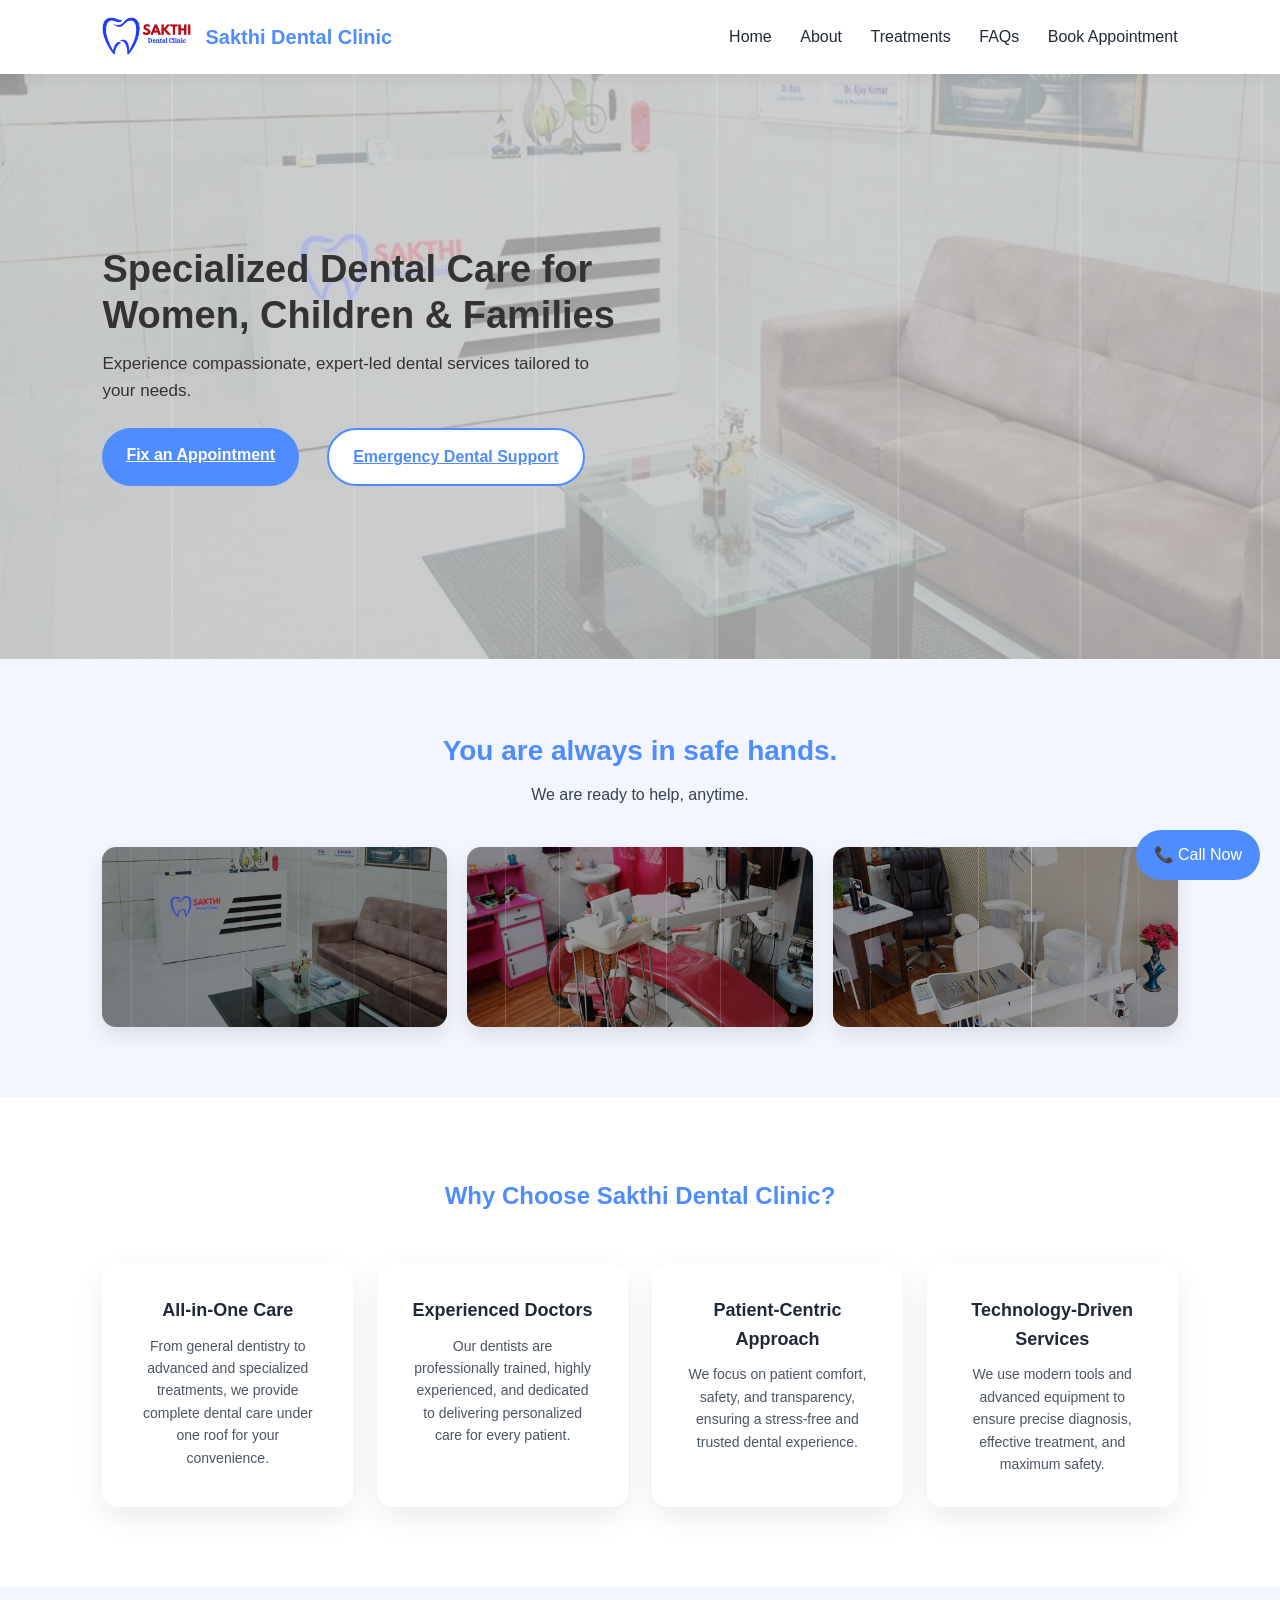
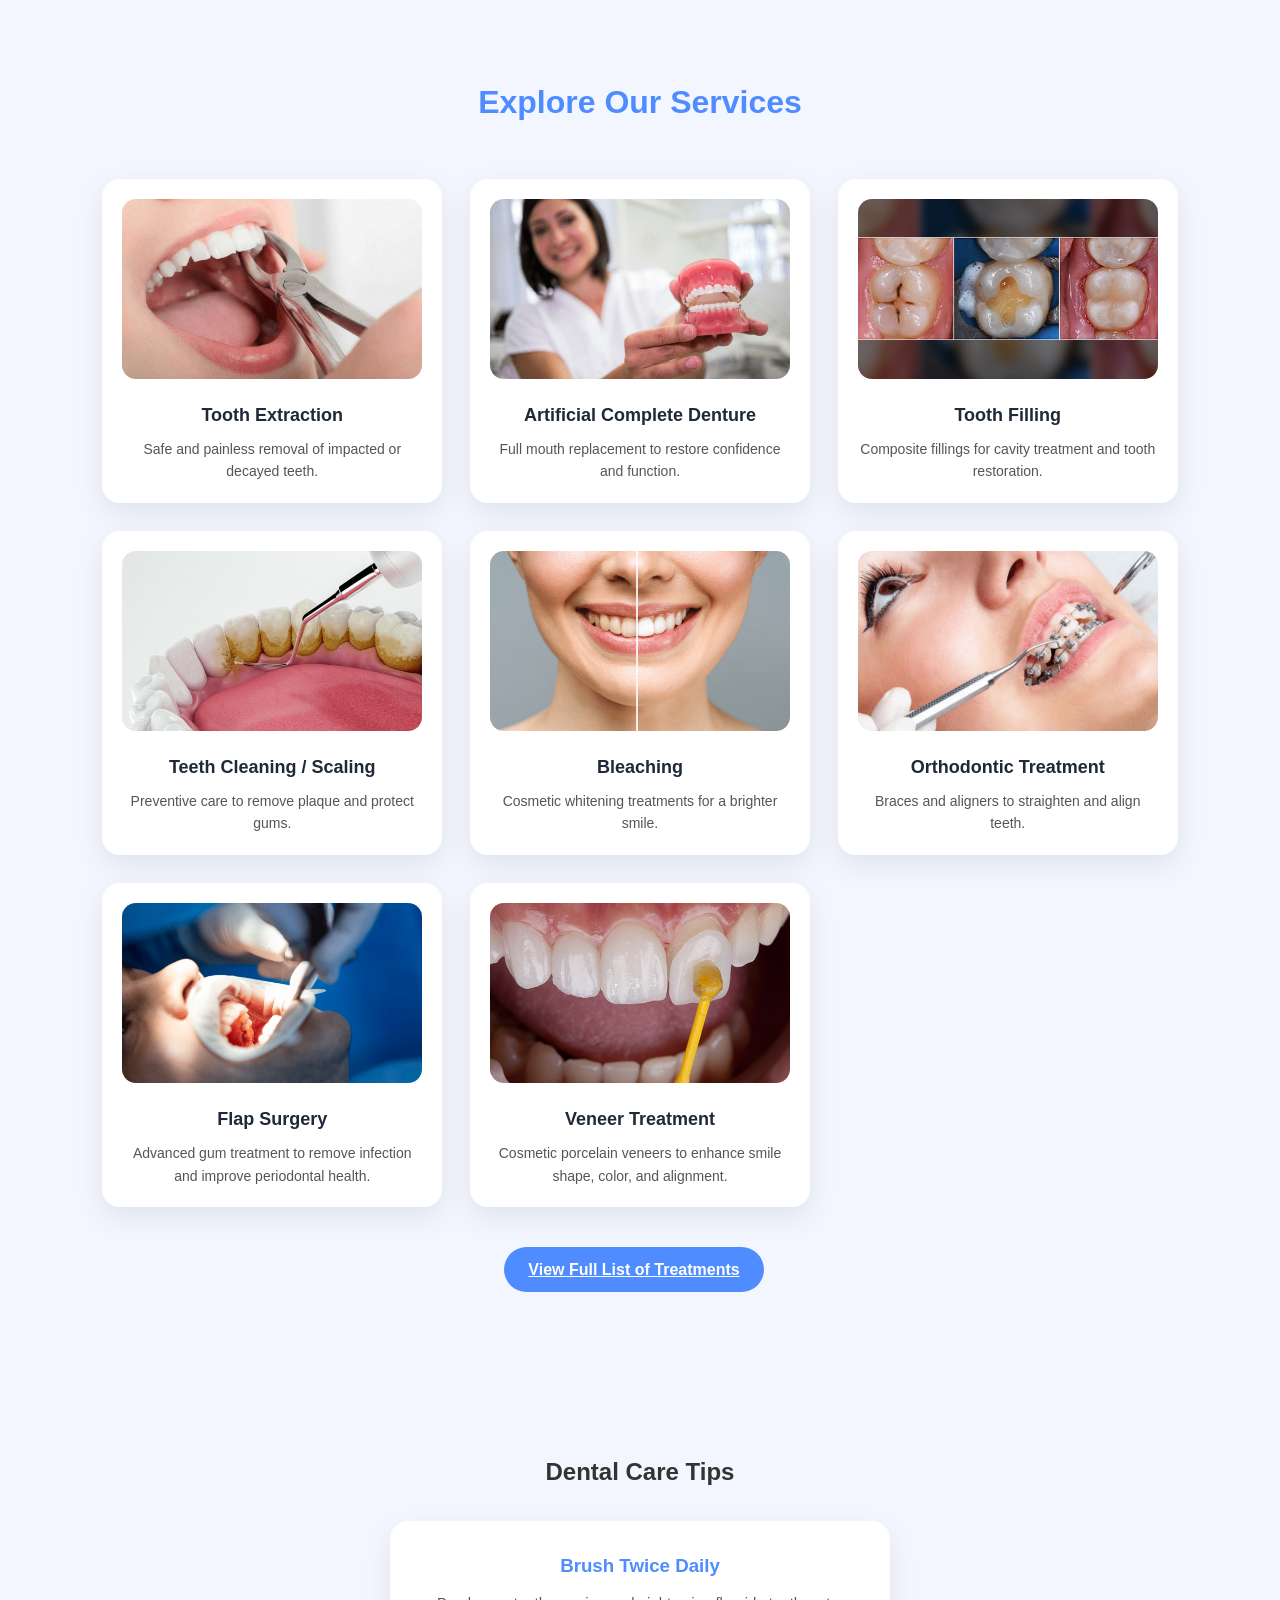
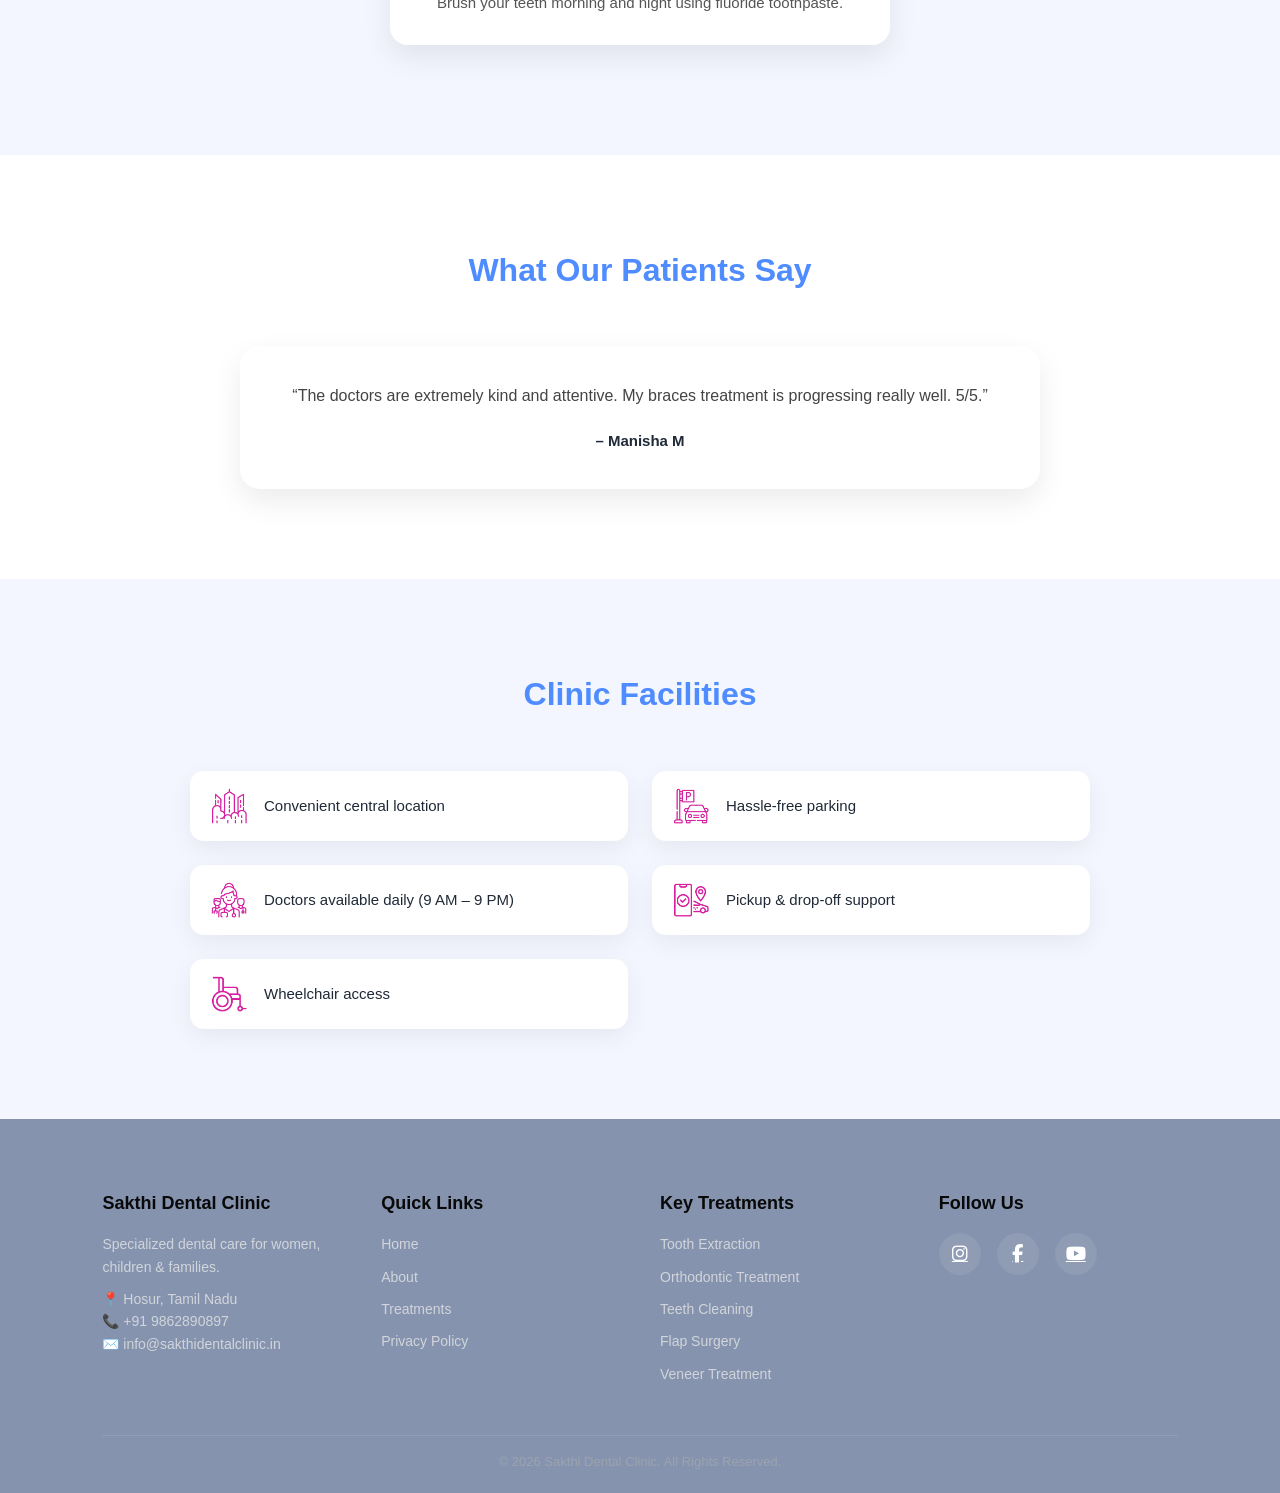
==== commit 35a12320: "Update index.html" ====
--- a/index.html
+++ b/index.html
@@ -231,8 +231,7 @@
     </div>
 
     <div class="facility-item">
-      <img src="I
-        cons/icon-wheel-chair.png" alt="Wheelchair Access">
+      <img src="icons/Icon-wheel-chair.png" alt="Wheelchair Access">
       <span>Wheelchair access</span>
     </div>
 
